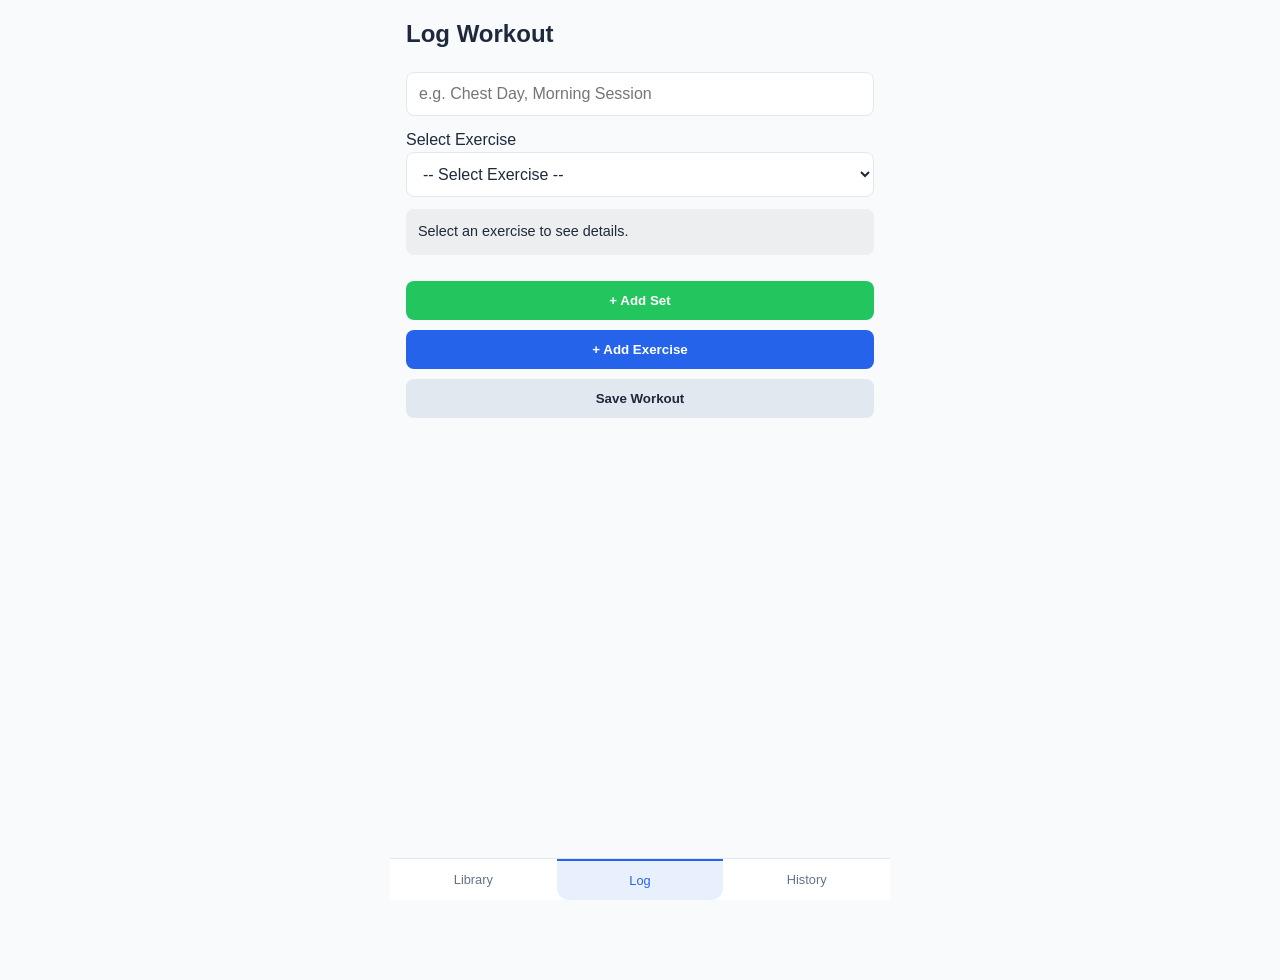
==== index.html @ 7f9cda53 ""fix"" ====
<!DOCTYPE html>
<html lang="en">
<head>
    <meta charset="UTF-8">
    <meta name="viewport" content="width=device-width, initial-scale=1.0, maximum-scale=1.0, user-scalable=no">
    <meta name="theme-color" content="#000000">
    <link rel="apple-touch-icon" href="icon-192.png">
    <link rel="manifest" href="manifest.json">
    <title>Minimal Gym</title>
    <link rel="stylesheet" href="style.css">
</head>
<body>
    <div class="app-container">
        <header style="display: flex; justify-content: space-between; align-items: center;">
            <h1 id="view-title">Library</h1>
            <button id="dark-mode-toggle" class="dark-mode-toggle history-toggle">☀️</button>
        </header>

        <main id="main-content">
            <!-- Library View -->
            <section id="view-library">
                <input type="text" id="search-input" placeholder="Search exercises...">
                <select id="muscle-filter">
                    <option value="all">All Muscle Groups</option>
                    <!-- Options populated by JS -->
                </select>
                <div id="library-grid"></div>
            </section>

            <!-- Logger View -->
            <section id="view-logger" class="hidden">
                <div id="workout-name-input-container">
                    <input type="text" id="workout-name-input" placeholder="e.g. Chest Day, Morning Session" style="margin-top: 4px; border-color: var(--border);">
                </div>
                <div id="workout-exercises-list"></div>
                <label>Select Exercise</label>
                <select id="select-exercise"></select>
                <select id="select-variation" class="hidden"></select>
                
                <div id="exercise-info" class="info-box">
                    Select an exercise to see details.
                </div>

                <div id="sets-container">
                    <!-- Sets added here dynamically -->
                </div>
                <button class="btn btn-add" onclick="addSet()">+ Add Set</button>
                <button class="btn btn-primary" style="margin-top: 10px;" onclick="addExerciseToWorkout()">+ Add Exercise</button>
                <button class="btn btn-secondary" style="margin-top: 10px;" onclick="saveWorkout()">Save Workout</button>
            </section>

            <!-- History View -->
            <section id="view-history" class="hidden">
                <div id="history-list"></div>
            </section>
        </main>

        <nav>
            <button class="nav-item" id="nav-lib" onclick="showView('library')">
                <span>Library</span>
            </button>
            <button class="nav-item" id="nav-log" onclick="showView('logger')">
                <span>Log</span>
            </button>
            <button class="nav-item" id="nav-hist" onclick="showView('history')">
                <span>History</span>
            </button>
        </nav>
    </div>

    <!-- Script tags ordered correctly to avoid fetch CORS blocks on file:// -->
    <div id="toast-container"></div>
    <script src="data/exercises.js"></script>
    <script src="app.js"></script>
    <script>
      if ('serviceWorker' in navigator) {
        window.addEventListener('load', () => {
          navigator.serviceWorker.register('/sw.js').then(reg => {
            console.log('Service Worker registered');
          }).catch(err => {
            console.error('Service Worker registration failed:', err);
          });
        });
      }
    </script>
</body>
</html>
---- style.css ----
:root {
    --primary: #2563eb;
    --bg: #f8fafc;
    --card-bg: #ffffff;
    --text: #1e293b;
    --text-light: #64748b;
    --border: #e2e8f0;
    --success: #22c55e;
}

.dark-mode {
    --primary: #60a5fa;
    --bg: #0f172a;
    --card-bg: #1e293b;
    --text: #f8fafc;
    --text-light: #94a3b8;
    --border: #334155;
}

* {
    margin: 0;
    padding: 0;
    box-sizing: border-box;
    font-family: -apple-system, BlinkMacSystemFont, "Segoe UI", Roboto, Helvetica, Arial, sans-serif;
}

body {
    background-color: var(--bg);
    color: var(--text);
    line-height: 1.5;
    padding-bottom: 80px; /* Space for bottom nav */
    transition: background-color 0.3s, color 0.3s;
}

/* Mobile Container */
.app-container {
    max-width: 500px;
    margin: 0 auto;
    min-height: 100vh;
    padding: 16px;
    padding-bottom: 100px;
}

/* Navigation */
nav {
    position: fixed;
    bottom: 0;
    left: 0;
    right: 0;
    background: var(--card-bg);
    border-top: 1px solid var(--border);
    display: flex;
    padding: 0;
    z-index: 1000;
    max-width: 500px;
    margin: 0 auto;
}

.nav-item {
    flex: 1;
    background: none;
    border: none;
    color: var(--text-light);
    font-size: 0.8rem;
    display: flex;
    flex-direction: column;
    align-items: center;
    justify-content: center;
    cursor: pointer;
    padding: 12px 0;
    transition: all 0.2s ease;
}

.nav-item:active {
    background-color: rgba(0, 0, 0, 0.1);
    transform: scale(0.98);
}

.nav-item.active {
    color: var(--primary);
    background-color: rgba(37, 99, 235, 0.1);
    border-top: 2px solid var(--primary);
    border-radius: 0 0 12px 12px;
}

/* Typography */
h1 {
    font-size: 1.5rem;
    margin-bottom: 1rem;
}

/* Cards */
.card {
    background: var(--card-bg);
    border: 1px solid var(--border);
    border-radius: 12px;
    padding: 16px;
    margin-bottom: 12px;
}

/* Library Items */
.exercise-item {
    margin-bottom: 12px;
}

.exercise-name {
    font-weight: bold;
    font-size: 1.1rem;
}

.exercise-desc {
    font-size: 0.9rem;
    color: var(--text-light);
    margin: 4px 0;
}

.badge {
    display: inline-block;
    padding: 2px 8px;
    border-radius: 4px;
    font-size: 0.75rem;
    background: #eff6ff;
    color: var(--primary);
    margin-right: 4px;
    margin-top: 4px;
}

/* Inputs & Buttons */
input, select {
    width: 100%;
    padding: 12px;
    border: 1px solid var(--border);
    border-radius: 8px;
    margin-bottom: 12px;
    font-size: 1rem;
    background-color: var(--card-bg);
    color: var(--text);
}

.btn {
    padding: 12px 20px;
    border-radius: 8px;
    border: none;
    font-weight: bold;
    cursor: pointer;
    width: 100%;
}

.btn-primary {
    background: var(--primary);
    color: white;
}

.btn-secondary {
    background: var(--border);
    color: var(--text);
}

.btn-add {
    background: var(--success);
    color: white;
    margin-top: 10px;
}

/* Logger Specific */
.set-row {
    display: flex;
    align-items: center;
    gap: 10px;
    margin-bottom: 8px;
}

.set-row.highlight-green {
    background-color: rgba(34, 197, 94, 0.1);
    border: 1px solid var(--success);
}

.set-row input {
    margin-bottom: 0;
    flex: 1;
}

.info-box {
    background: rgba(128, 128, 128, 0.1);
    padding: 12px;
    border-radius: 8px;
    margin-bottom: 16px;
    font-size: 0.9rem;
}

/* Utils */
.hidden {
    display: none;
}

/* Dark Mode Toggle */
.history-header {
    display: flex;
    justify-content: space-between;
    align-items: center;
    margin-bottom: 16px;
}

.dark-mode-toggle {
    background: var(--card-bg);
    border: 1px solid var(--border);
    padding: 8px;
    border-radius: 50%;
    cursor: pointer;
    width: 40px;
    height: 40px;
    display: flex;
    align-items: center;
    justify-content: center;
    font-size: 1.2rem;
    transition: transform 0.1s;
}

/* Toast Notifications */
.toast {
    position: fixed;
    bottom: 80px;
    left: 50%;
    transform: translateX(-50%);
    background: var(--card-bg);
    border: 1px solid var(--border);
    padding: 12px 24px;
    border-radius: 12px;
    box-shadow: 0 4px 12px rgba(0,0,0,0.15);
    z-index: 2000;
    opacity: 0;
    transition: opacity 0.3s, transform 0.3s;
    white-space: nowrap;
}

.toast.show {
    opacity: 1;
    transform: translateX(-50%) translateY(-10px);
}

.toast.success {
    border-left: 4px solid var(--success);
}

.toast.error {
    border-left: 4px solid #ef4444;
}

/* --- Equal Box Sizing & Set Completion Modifications --- */

/* Force inner wrappers in set-row to divide available space equally */
.set-row > div {
    flex: 1;
    min-width: 0;
}

/* Ensure weight and reps input fields grow to fill wrappers identically */
.set-row input[type="number"] {
    flex: 1;
    min-width: 0;
    width: 100%;
}

/* Green highlight styling when row gets the .completed class */
.set-row.completed {
    background-color: rgba(34, 197, 94, 0.1);
    box-shadow: 0 0 0 1px var(--success);
    border-radius: 8px;
}

/* Make Set Label span clickable and responsive on mobile/desktop */
.set-row span {
    cursor: pointer;
    user-select: none;
}

/* Hide toggle by default */
.history-toggle {
    display: none;
}

/* Show toggle only when history view is active */
body.show-history-toggle .history-toggle {
    display: flex;
}
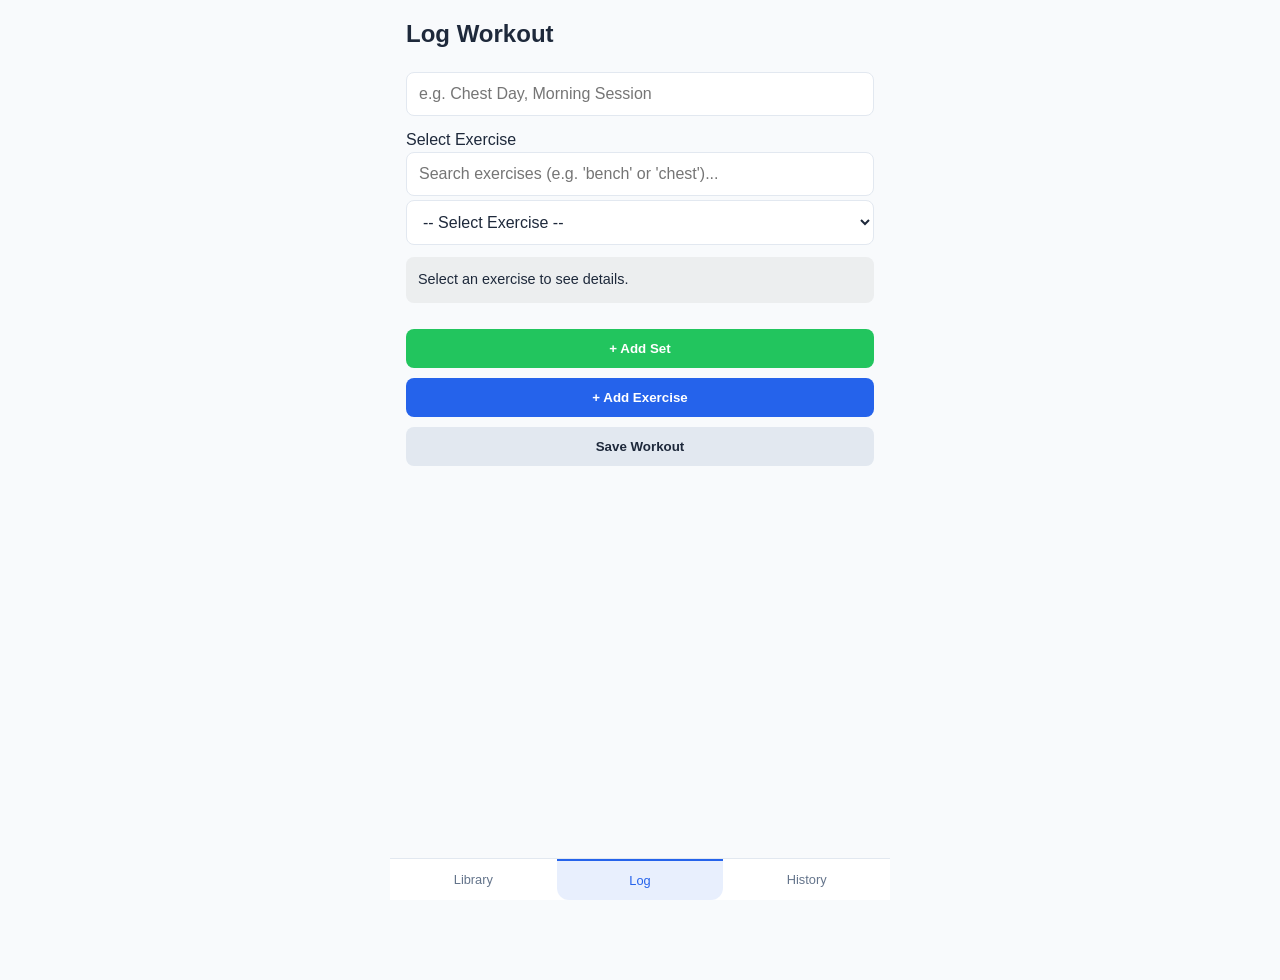
==== commit de90d918: ""fix_module_loading"" ====
--- a/index.html
+++ b/index.html
@@ -4,8 +4,15 @@
     <meta charset="UTF-8">
     <meta name="viewport" content="width=device-width, initial-scale=1.0, maximum-scale=1.0, user-scalable=no">
     <meta name="theme-color" content="#000000">
-    <link rel="apple-touch-icon" href="icon-192.png">
-    <link rel="manifest" href="manifest.json">
+
+    <!-- Favicons & Shortcuts -->
+    <link rel="shortcut icon" href="/icon-192.png">
+    <link rel="icon" type="image/png" sizes="192x192" href="/icon-192.png">
+    <link rel="apple-touch-icon" sizes="192x192" href="/icon-192.png">
+    
+    <!-- PWA Manifest -->
+    <link rel="manifest" href="/manifest.json">
+
     <title>Minimal Gym</title>
     <link rel="stylesheet" href="style.css">
 </head>
@@ -33,9 +40,12 @@
                     <input type="text" id="workout-name-input" placeholder="e.g. Chest Day, Morning Session" style="margin-top: 4px; border-color: var(--border);">
                 </div>
                 <div id="workout-exercises-list"></div>
-                <label>Select Exercise</label>
-                <select id="select-exercise"></select>
-                <select id="select-variation" class="hidden"></select>
+                <div id="exercise-selection-container" style="position: relative;">
+                    <label>Select Exercise</label>
+                    <input type="text" id="logger-exercise-search" placeholder="Search exercises (e.g. 'bench' or 'chest')..." style="margin-bottom: 4px; width: 100%;">
+                    <div id="logger-exercise-results" class="results-list hidden" style="position: absolute; z-index: 1001; background: var(--card-bg); border: 1px solid var(--border); border-radius: 8px; width: 100%; max-height: 300px; overflow-y: auto; box-shadow: 0 4px 12px rgba(0,0,0,0.15); margin-top: -4px; margin-bottom: 0; display: none;"></div>
+                    <select id="select-exercise" class="group-filter"></select>
+                </div>
                 
                 <div id="exercise-info" class="info-box">
                     Select an exercise to see details.
@@ -44,9 +54,9 @@
                 <div id="sets-container">
                     <!-- Sets added here dynamically -->
                 </div>
-                <button class="btn btn-add" onclick="addSet()">+ Add Set</button>
-                <button class="btn btn-primary" style="margin-top: 10px;" onclick="addExerciseToWorkout()">+ Add Exercise</button>
-                <button class="btn btn-secondary" style="margin-top: 10px;" onclick="saveWorkout()">Save Workout</button>
+                <button id="add-set-btn" class="btn btn-add">+ Add Set</button>
+                <button id="add-exercise-btn" class="btn btn-primary" style="margin-top: 10px;">+ Add Exercise</button>
+                <button id="save-workout-btn" class="btn btn-secondary" style="margin-top: 10px;">Save Workout</button>
             </section>
 
             <!-- History View -->
@@ -70,8 +80,7 @@
 
     <!-- Script tags ordered correctly to avoid fetch CORS blocks on file:// -->
     <div id="toast-container"></div>
-    <script src="data/exercises.js"></script>
-    <script src="app.js"></script>
+    <script type="module" src="app.js"></script>
     <script>
       if ('serviceWorker' in navigator) {
         window.addEventListener('load', () => {
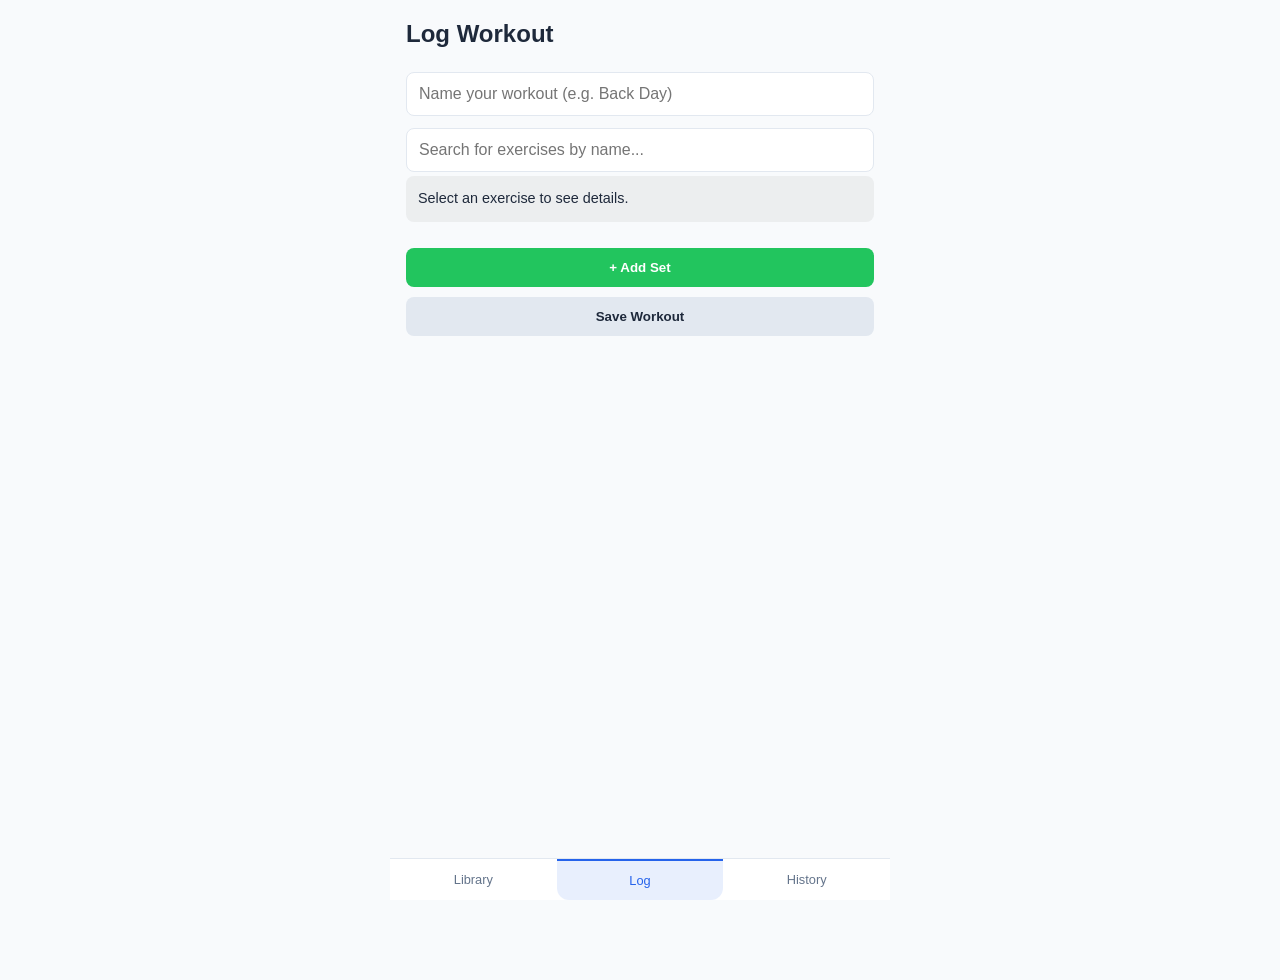
==== commit 29964a1e: "Oops forgot html" ====
--- a/index.html
+++ b/index.html
@@ -37,25 +37,25 @@
             <!-- Logger View -->
             <section id="view-logger" class="hidden">
                 <div id="workout-name-input-container">
-                    <input type="text" id="workout-name-input" placeholder="e.g. Chest Day, Morning Session" style="margin-top: 4px; border-color: var(--border);">
-                </div>
-                <div id="workout-exercises-list"></div>
-                <div id="exercise-selection-container" style="position: relative;">
-                    <label>Select Exercise</label>
-                    <input type="text" id="logger-exercise-search" placeholder="Search exercises (e.g. 'bench' or 'chest')..." style="margin-bottom: 4px; width: 100%;">
-                    <div id="logger-exercise-results" class="results-list hidden" style="position: absolute; z-index: 1001; background: var(--card-bg); border: 1px solid var(--border); border-radius: 8px; width: 100%; max-height: 300px; overflow-y: auto; box-shadow: 0 4px 12px rgba(0,0,0,0.15); margin-top: -4px; margin-bottom: 0; display: none;"></div>
-                    <select id="select-exercise" class="group-filter"></select>
+                    <input type="text" id="workout-name-input" placeholder="Name your workout (e.g. Back Day)" style="margin-top: 4px; border-color: var(--border);">
                 </div>
                 
-                <div id="exercise-info" class="info-box">
+                <div id="exercise-selection-container" style="position: relative;">
+                    <input type="text" id="logger-exercise-search" placeholder="Search for exercises by name..." style="margin-bottom: 4px; width: 100%;">
+                    <div id="logger-exercise-results" class="results-list hidden" style="position: absolute; z-index: 1001; background: var(--card-bg); border: 1px solid var(--border); border-radius: 8px; width: 100%; max-height: 300px; overflow-y: auto; box-shadow: 0 4px 12px rgba(0,0,0,0.15); margin-top: -4px; margin-bottom: 0; display: none;"></div>
+                </div>
+                
+                <div id="exercise-info" class="info-box" style="display: flex; justify-content: space-between; align-items: center;">
                     Select an exercise to see details.
                 </div>
+
+                <div id="workout-exercises-list"></div>
 
                 <div id="sets-container">
                     <!-- Sets added here dynamically -->
                 </div>
+                
                 <button id="add-set-btn" class="btn btn-add">+ Add Set</button>
-                <button id="add-exercise-btn" class="btn btn-primary" style="margin-top: 10px;">+ Add Exercise</button>
                 <button id="save-workout-btn" class="btn btn-secondary" style="margin-top: 10px;">Save Workout</button>
             </section>
 
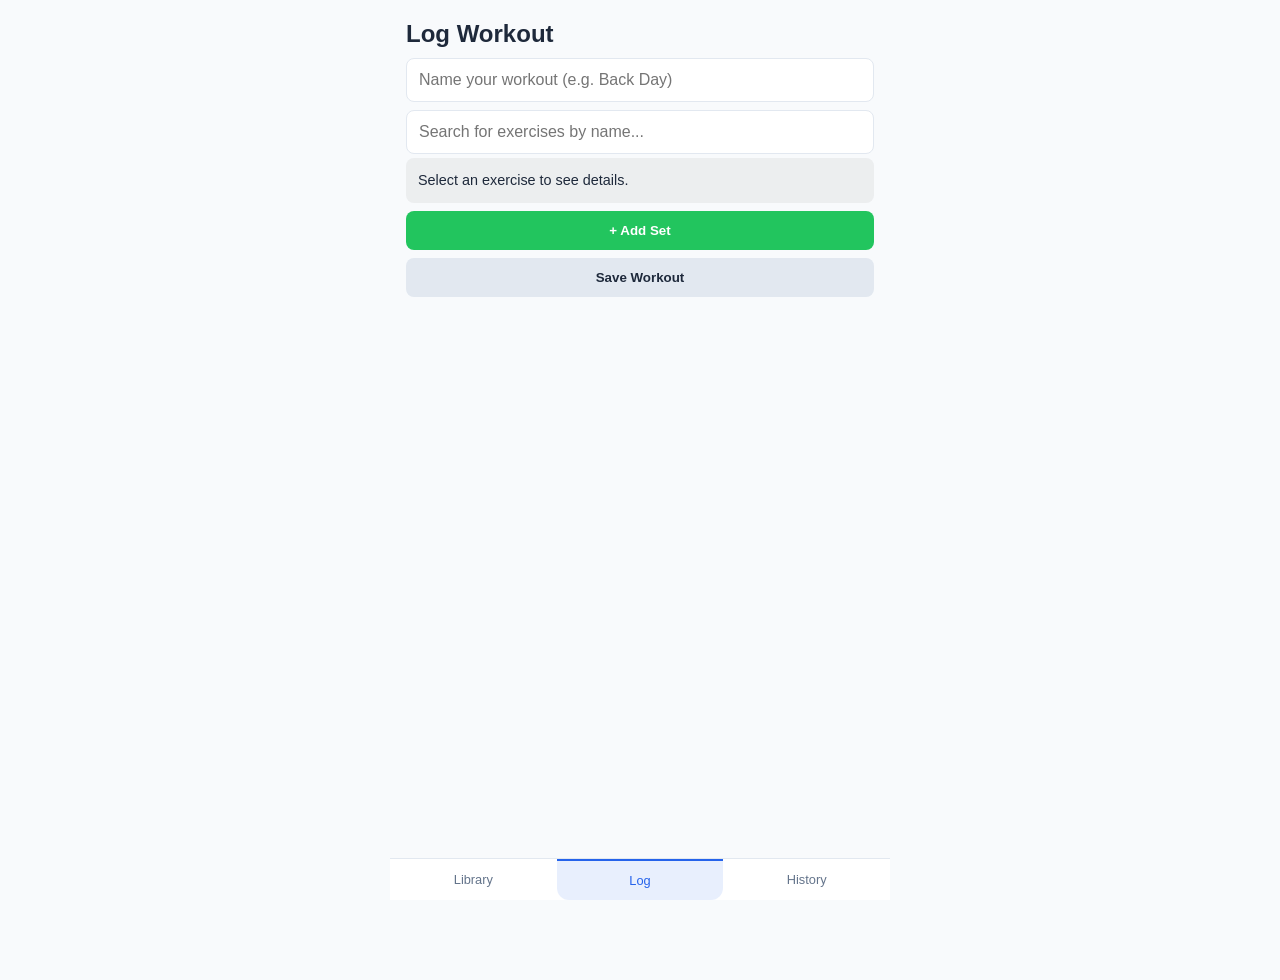
==== commit 94743d6b: "minor styling changes and removal of inline css from html" ====
--- a/index.html
+++ b/index.html
@@ -18,7 +18,7 @@
 </head>
 <body>
     <div class="app-container">
-        <header style="display: flex; justify-content: space-between; align-items: center;">
+        <header class="header-container">
             <h1 id="view-title">Library</h1>
             <button id="dark-mode-toggle" class="dark-mode-toggle history-toggle">☀️</button>
         </header>
@@ -37,26 +37,26 @@
             <!-- Logger View -->
             <section id="view-logger" class="hidden">
                 <div id="workout-name-input-container">
-                    <input type="text" id="workout-name-input" placeholder="Name your workout (e.g. Back Day)" style="margin-top: 4px; border-color: var(--border);">
+                    <input type="text" id="workout-name-input" placeholder="Name your workout (e.g. Back Day)" class="workout-name-input">
                 </div>
                 
-                <div id="exercise-selection-container" style="position: relative;">
-                    <input type="text" id="logger-exercise-search" placeholder="Search for exercises by name..." style="margin-bottom: 4px; width: 100%;">
-                    <div id="logger-exercise-results" class="results-list hidden" style="position: absolute; z-index: 1001; background: var(--card-bg); border: 1px solid var(--border); border-radius: 8px; width: 100%; max-height: 300px; overflow-y: auto; box-shadow: 0 4px 12px rgba(0,0,0,0.15); margin-top: -4px; margin-bottom: 0; display: none;"></div>
+                <div id="workout-exercises-list"></div>
+
+                <div id="exercise-selection-container" class="exercise-selection-container">
+                    <input type="text" id="logger-exercise-search" placeholder="Search for exercises by name..." class="logger-exercise-search">
+                    <div id="logger-exercise-results" class="results-list hidden"></div>
                 </div>
                 
-                <div id="exercise-info" class="info-box" style="display: flex; justify-content: space-between; align-items: center;">
+                <div id="exercise-info" class="info-box">
                     Select an exercise to see details.
                 </div>
-
-                <div id="workout-exercises-list"></div>
 
                 <div id="sets-container">
                     <!-- Sets added here dynamically -->
                 </div>
                 
                 <button id="add-set-btn" class="btn btn-add">+ Add Set</button>
-                <button id="save-workout-btn" class="btn btn-secondary" style="margin-top: 10px;">Save Workout</button>
+                <button id="save-workout-btn" class="btn btn-secondary btn-save-workout">Save Workout</button>
             </section>
 
             <!-- History View -->
--- a/style.css
+++ b/style.css
@@ -86,7 +86,7 @@
 /* Typography */
 h1 {
     font-size: 1.5rem;
-    margin-bottom: 1rem;
+    margin-bottom: .1rem; 
 }
 
 /* Cards */
@@ -137,6 +137,11 @@
     color: var(--text);
 }
 
+input:focus, select:focus {
+    outline: 2px solid var(--primary);
+    outline-offset: 2px;
+}
+
 .btn {
     padding: 12px 20px;
     border-radius: 8px;
@@ -159,15 +164,40 @@
 .btn-add {
     background: var(--success);
     color: white;
-    margin-top: 10px;
+}
+
+/* Small buttons for set rows */
+.btn-sm {
+    padding: 4px 8px;
+    font-size: 0.8rem;
+    width: auto;
+    display: flex;
+    align-items: center;
+    justify-content: center;
+}
+
+.toggle-unit-btn {
+    padding: 4px 0px;
+    background-color: var(--border);
+    color: var(--text);
+    border: 1px solid var(--border);
+    border-radius: 4px;
+    min-width: 28px;
+}
+
+.dark-mode .toggle-unit-btn {
+    background-color: #2d3748;
+    color: #e2e8f0;
+    border: 1px solid #4a5568;
 }
 
 /* Logger Specific */
 .set-row {
     display: flex;
     align-items: center;
-    gap: 10px;
+    gap: 8px;
     margin-bottom: 8px;
+    padding: 0 8px;
 }
 
 .set-row.highlight-green {
@@ -180,12 +210,55 @@
     flex: 1;
 }
 
+.header-container {
+    display: flex;
+    justify-content: space-between;
+    align-items: center;
+}
+
+.workout-name-input {
+    margin-top: 4px;
+    margin-bottom: 8px;
+    border-color: var(--border);
+}
+
+.exercise-selection-container {
+    position: relative;
+}
+
+.results-list {
+    position: absolute;
+    z-index: 1001;
+    background: var(--card-bg);
+    border: 1px solid var(--border);
+    border-radius: 8px;
+    width: 100%;
+    max-height: 300px;
+    overflow-y: auto;
+    box-shadow: 0 4px 12px rgba(0,0,0,0.15);
+    margin-top: -4px;
+    margin-bottom: 0;
+    display: none;
+}
+
 .info-box {
+    display: flex;
+    justify-content: space-between;
+    align-items: center;
     background: rgba(128, 128, 128, 0.1);
     padding: 12px;
     border-radius: 8px;
-    margin-bottom: 16px;
+    margin-bottom: 8px;
     font-size: 0.9rem;
+}
+
+.btn-save-workout {
+    margin-top: 8px;
+}
+
+.logger-exercise-search {
+    margin-bottom: 4px;
+    width: 100%;
 }
 
 /* Utils */
@@ -266,6 +339,7 @@
     background-color: rgba(34, 197, 94, 0.1);
     box-shadow: 0 0 0 1px var(--success);
     border-radius: 8px;
+    padding: 0 8px;
 }
 
 /* Make Set Label span clickable and responsive on mobile/desktop */
